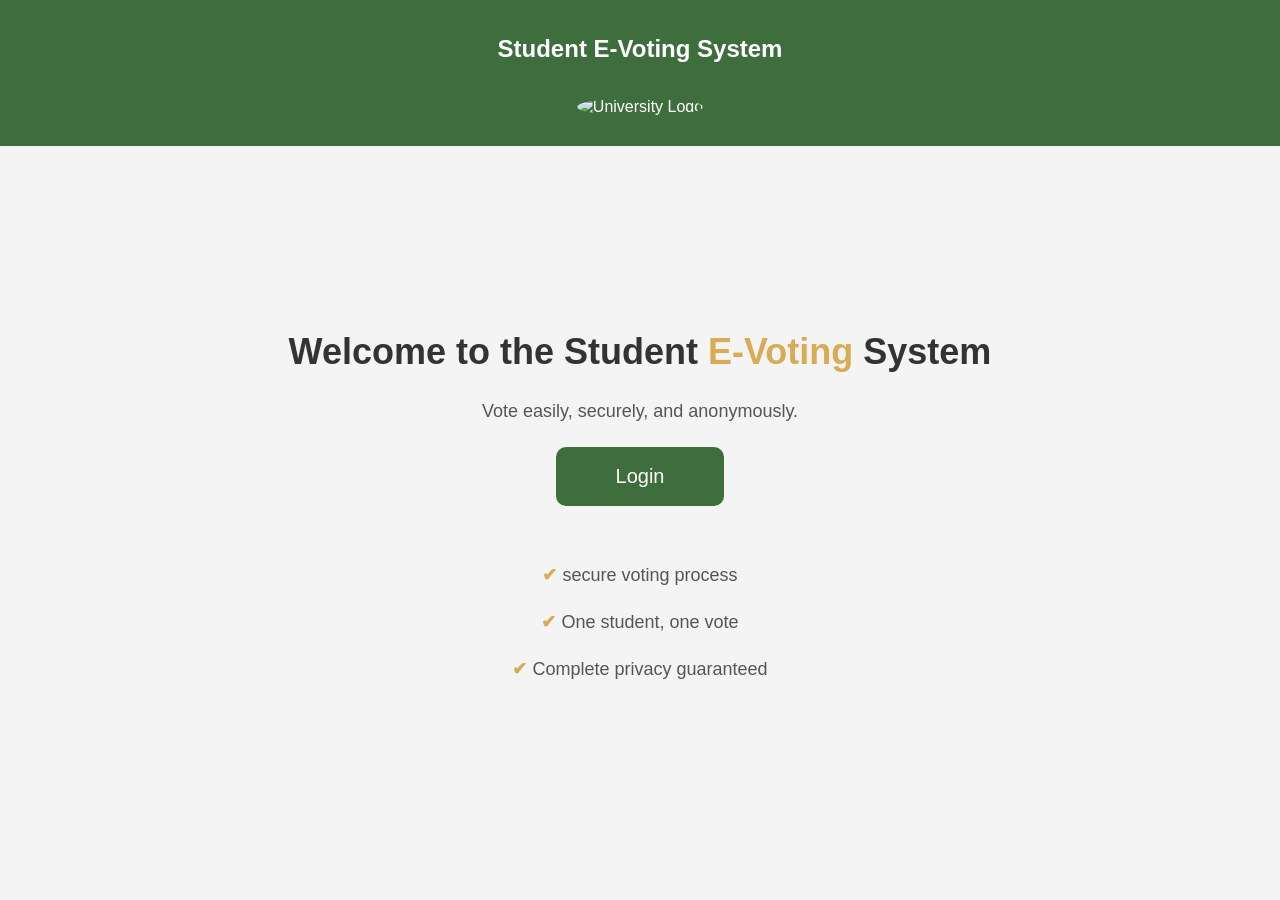
==== index.html @ 0e7abaa2 "Add files via upload" ====
<!DOCTYPE html>
<html lang="en">
<head>
    <meta charset="UTF-8">
    <meta name="viewport" content="width=device-width, initial-scale=1.0">
    <title>Student E-Voting System</title>

    <style>
        body {
            margin: 0;
            font-family: Arial, sans-serif;
            background-color: #f4f4f4;
        }

        header {
            background-color:rgb(62, 110, 62);
            color: white;
            padding: 15px;
        }


        .container {
            height: 80vh;
            display: flex;
            flex-direction: column;
            justify-content: center;
            align-items: center;
            text-align: center;
        }

        h1 {
            color: #333;
            font-size: 36px;
            margin-bottom: 10px;
        }

        p {
            color: #555;
            font-size: 18px;
            margin-bottom: 25px;
        }

        .btn {
            padding: 18px 60px;
            font-size: 20px;
            background-color: rgb(62, 110, 62);
            color: white;
            border-radius: 10px;
            text-decoration: none;
        }

        .btn:hover {
            background-color:rgb(218, 171, 85);
        }

        .trust {
            margin-top: 40px;
            font-size: 15px;
            color: #444;
        }

  .logo {
    
    width: 100px;
    height: 98px;
    object-fit:cover ;
    border-radius: 50%;
  }
  

  header {
    text-align: center;
  }
  
.evoting {
  color: rgb(218, 171, 85);
}
.tick {
  color: rgb(218, 171, 85); ;
  font-weight: bold;
  margin-right: 5px;
}
</style>
</style>

</head>

<body>

<header>
    <h2>Student E-Voting System</h2>
    <header>
  <img src="logo.png" alt="University Logo" class="logo">
</header>
</header>

<div class="container">
    <h1>Welcome to the Student <span class="evoting"> E-Voting</span> System</h1>
    <p>Vote easily, securely, and anonymously.</p>

    <a href="login.html" class="btn">Login</a>

    <div class="trust">
        <p><span class="tick">✔</span>secure voting process
        <p><span class="tick">✔</span>One student, one vote
        <p><span class="tick">✔</span>Complete privacy guaranteed</p>
    </div>
</div>

</body>
</html>
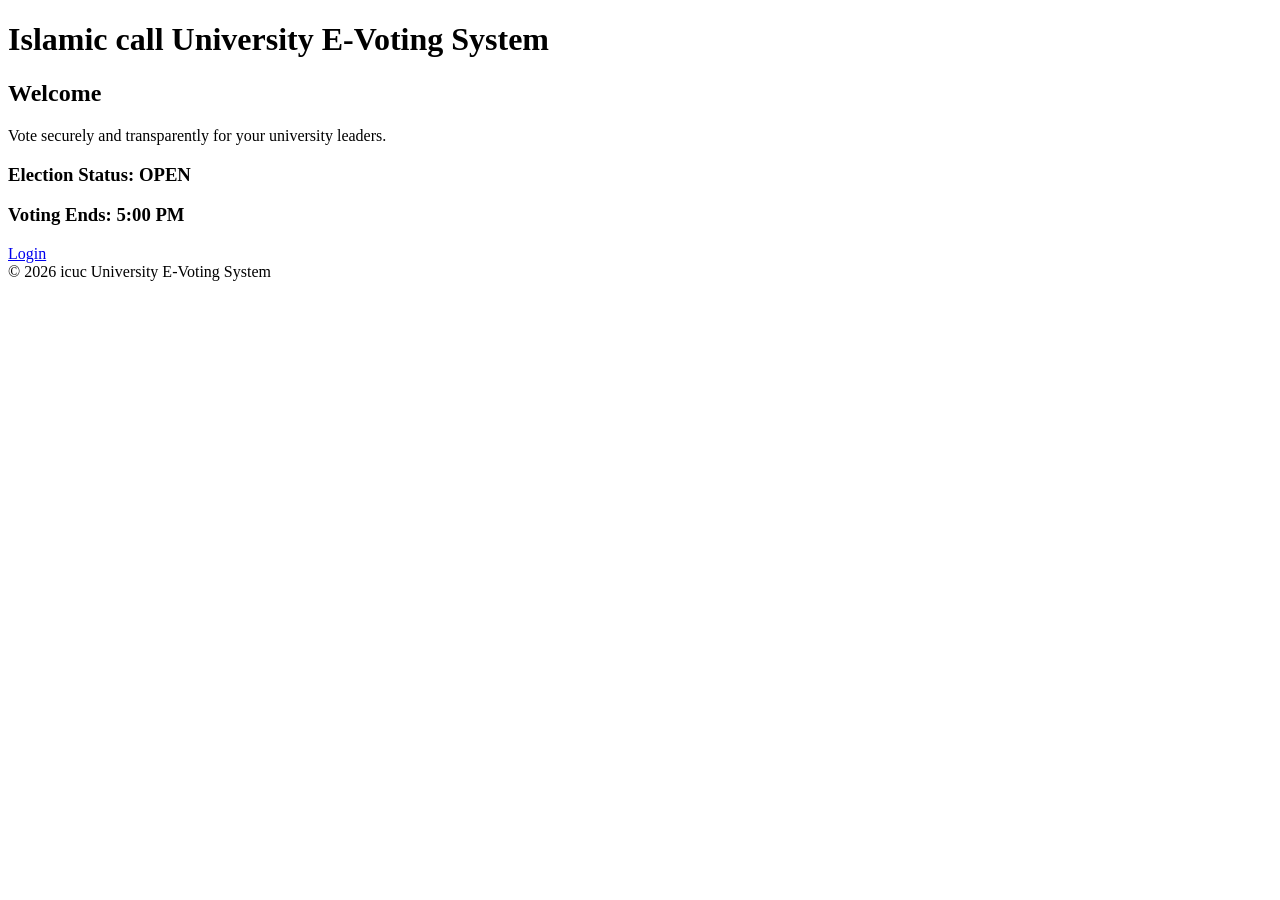
==== commit 0871f9be: "Add files via upload" ====
--- a/index.html
+++ b/index.html
@@ -1,111 +1,36 @@
 <!DOCTYPE html>
-<html lang="en">
+<html>
 <head>
-    <meta charset="UTF-8">
-    <meta name="viewport" content="width=device-width, initial-scale=1.0">
-    <title>Student E-Voting System</title>
-
-    <style>
-        body {
-            margin: 0;
-            font-family: Arial, sans-serif;
-            background-color: #f4f4f4;
-        }
-
-        header {
-            background-color:rgb(62, 110, 62);
-            color: white;
-            padding: 15px;
-        }
-
-
-        .container {
-            height: 80vh;
-            display: flex;
-            flex-direction: column;
-            justify-content: center;
-            align-items: center;
-            text-align: center;
-        }
-
-        h1 {
-            color: #333;
-            font-size: 36px;
-            margin-bottom: 10px;
-        }
-
-        p {
-            color: #555;
-            font-size: 18px;
-            margin-bottom: 25px;
-        }
-
-        .btn {
-            padding: 18px 60px;
-            font-size: 20px;
-            background-color: rgb(62, 110, 62);
-            color: white;
-            border-radius: 10px;
-            text-decoration: none;
-        }
-
-        .btn:hover {
-            background-color:rgb(218, 171, 85);
-        }
-
-        .trust {
-            margin-top: 40px;
-            font-size: 15px;
-            color: #444;
-        }
-
-  .logo {
-    
-    width: 100px;
-    height: 98px;
-    object-fit:cover ;
-    border-radius: 50%;
-  }
-  
-
-  header {
-    text-align: center;
-  }
-  
-.evoting {
-  color: rgb(218, 171, 85);
-}
-.tick {
-  color: rgb(218, 171, 85); ;
-  font-weight: bold;
-  margin-right: 5px;
-}
-</style>
-</style>
-
+    <title>E-Voting System</title>
+    <link rel="stylesheet" href="css/style.css">
 </head>
-
 <body>
 
 <header>
-    <h2>Student E-Voting System</h2>
-    <header>
-  <img src="logo.png" alt="University Logo" class="logo">
-</header>
+    <h1>Islamic call University E-Voting System</h1>
 </header>
 
 <div class="container">
-    <h1>Welcome to the Student <span class="evoting"> E-Voting</span> System</h1>
-    <p>Vote easily, securely, and anonymously.</p>
 
-    <a href="login.html" class="btn">Login</a>
+    <div class="card">
+        <h2>Welcome</h2>
 
-    <div class="trust">
-        <p><span class="tick">✔</span>secure voting process
-        <p><span class="tick">✔</span>One student, one vote
-        <p><span class="tick">✔</span>Complete privacy guaranteed</p>
+        <p>
+            Vote securely and transparently for your university leaders.
+        </p>
+
+        <h3>Election Status: OPEN</h3>
+
+        <h3>Voting Ends: 5:00 PM</h3>
+
+        <a href="login.html" class="btn">Login</a>
     </div>
+
 </div>
+
+<footer>
+    © 2026 icuc University E-Voting System
+</footer>
 
 </body>
 </html>
